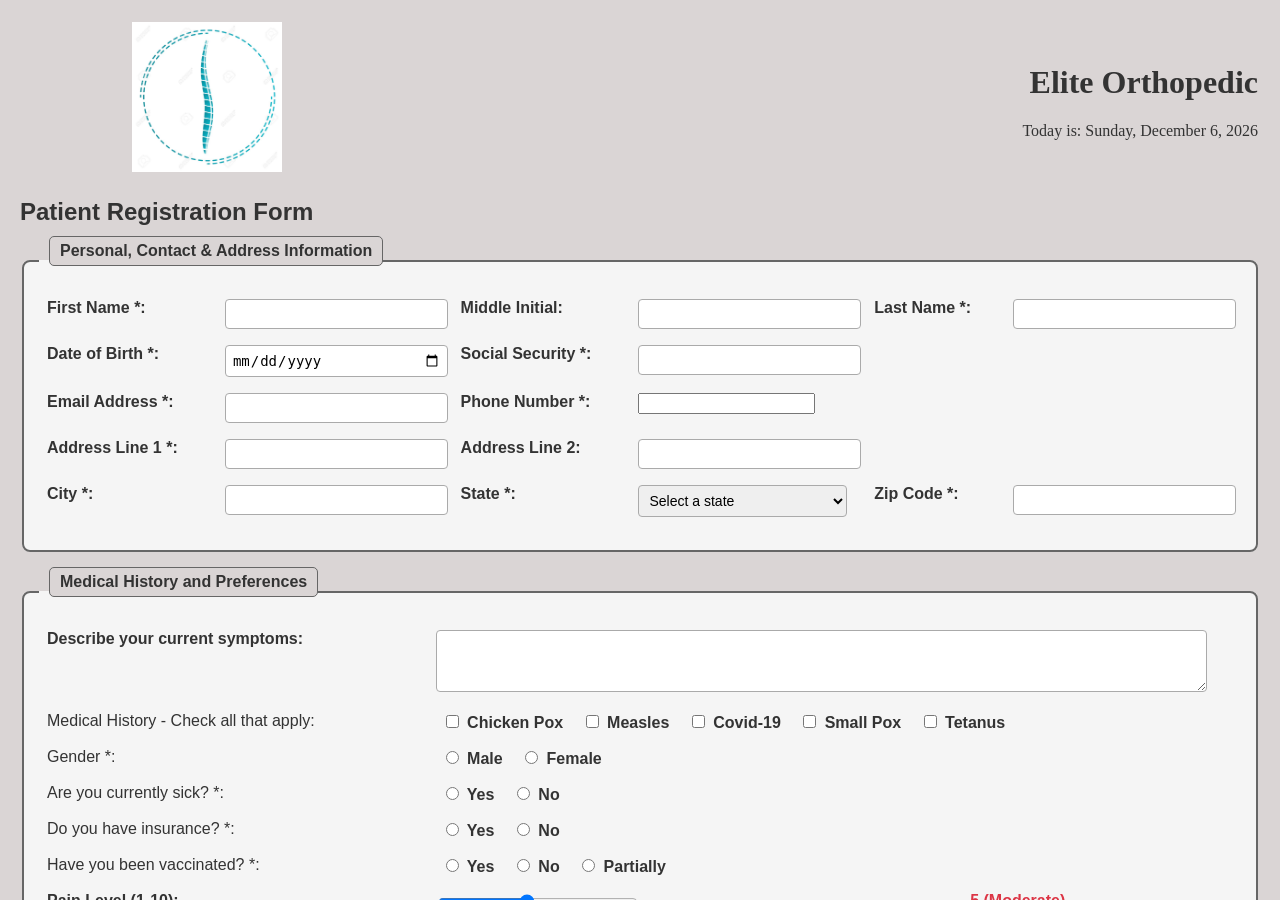
==== index.html @ 702182cf "Initial commit - MS7375 Homework 4 based on Homework 3" ====
<!DOCTYPE html>
<html lang="en">
<head>
    <meta charset="UTF-8">
    <meta name="viewport" content="width=device-width, initial-scale=1.0">
    <title>MS7375 Homework 3 - Kris Patterson</title>
    <meta http-equiv="refresh" content="0; url=Medical_Form.html">
</head>
<body>
    <h1>MS7375 Homework 3</h1>
    <p>Redirecting to Medical Form...</p>
    <p>If you are not automatically redirected, <a href="Medical_Form.html">click here</a>.</p>
</body>
</html>
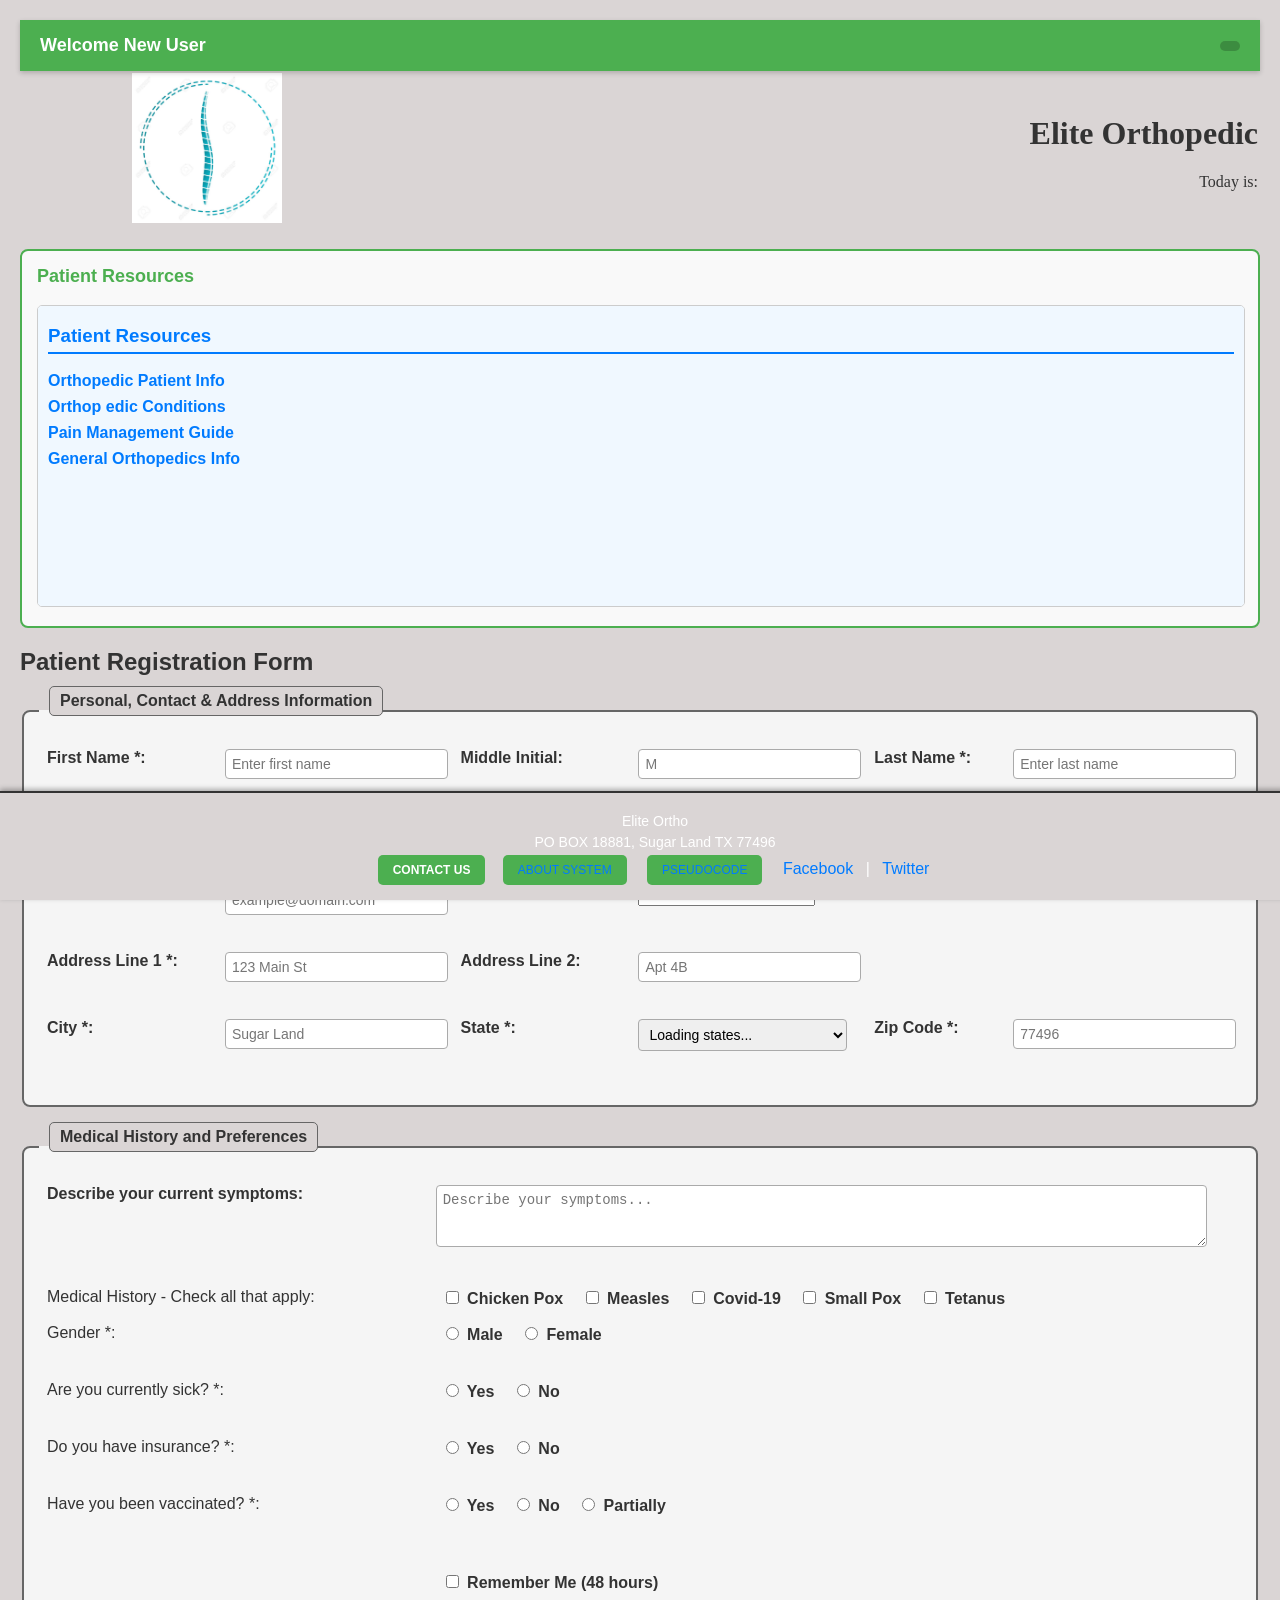
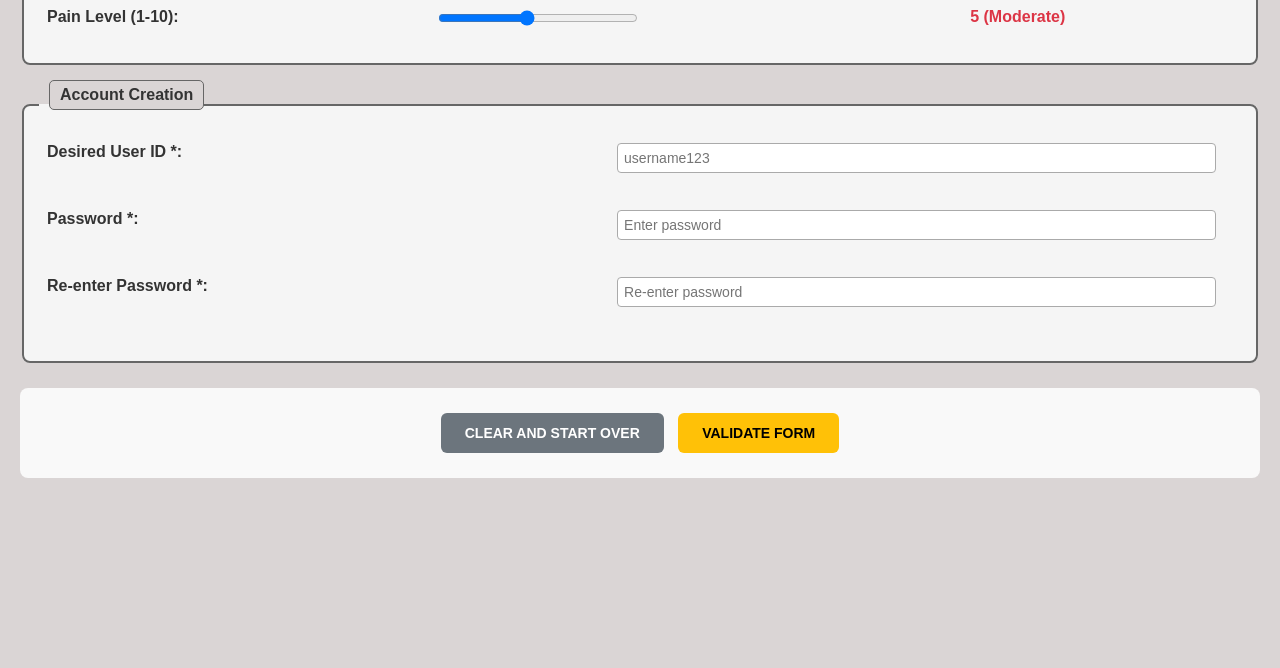
==== commit 4de32214: "Fix: Update Medical_Form.html with Homework 4 features and fix index.html redirect" ====
--- a/index.html
+++ b/index.html
@@ -1,14 +1,14 @@
-<!DOCTYPE html>
+﻿<!DOCTYPE html>
 <html lang="en">
 <head>
     <meta charset="UTF-8">
     <meta name="viewport" content="width=device-width, initial-scale=1.0">
-    <title>MS7375 Homework 3 - Kris Patterson</title>
-    <meta http-equiv="refresh" content="0; url=Medical_Form.html">
+    <title>MS7375 Homework 4 - Kris Patterson</title>
+    <meta http-equiv="refresh" content="0; url=homework3.html">
 </head>
 <body>
-    <h1>MS7375 Homework 3</h1>
-    <p>Redirecting to Medical Form...</p>
-    <p>If you are not automatically redirected, <a href="Medical_Form.html">click here</a>.</p>
+    <h1>MS7375 Homework 4</h1>
+    <p>Redirecting to registration form...</p>
+    <p>If you are not automatically redirected, <a href="homework3.html">click here</a>.</p>
 </body>
-</html>+</html>
